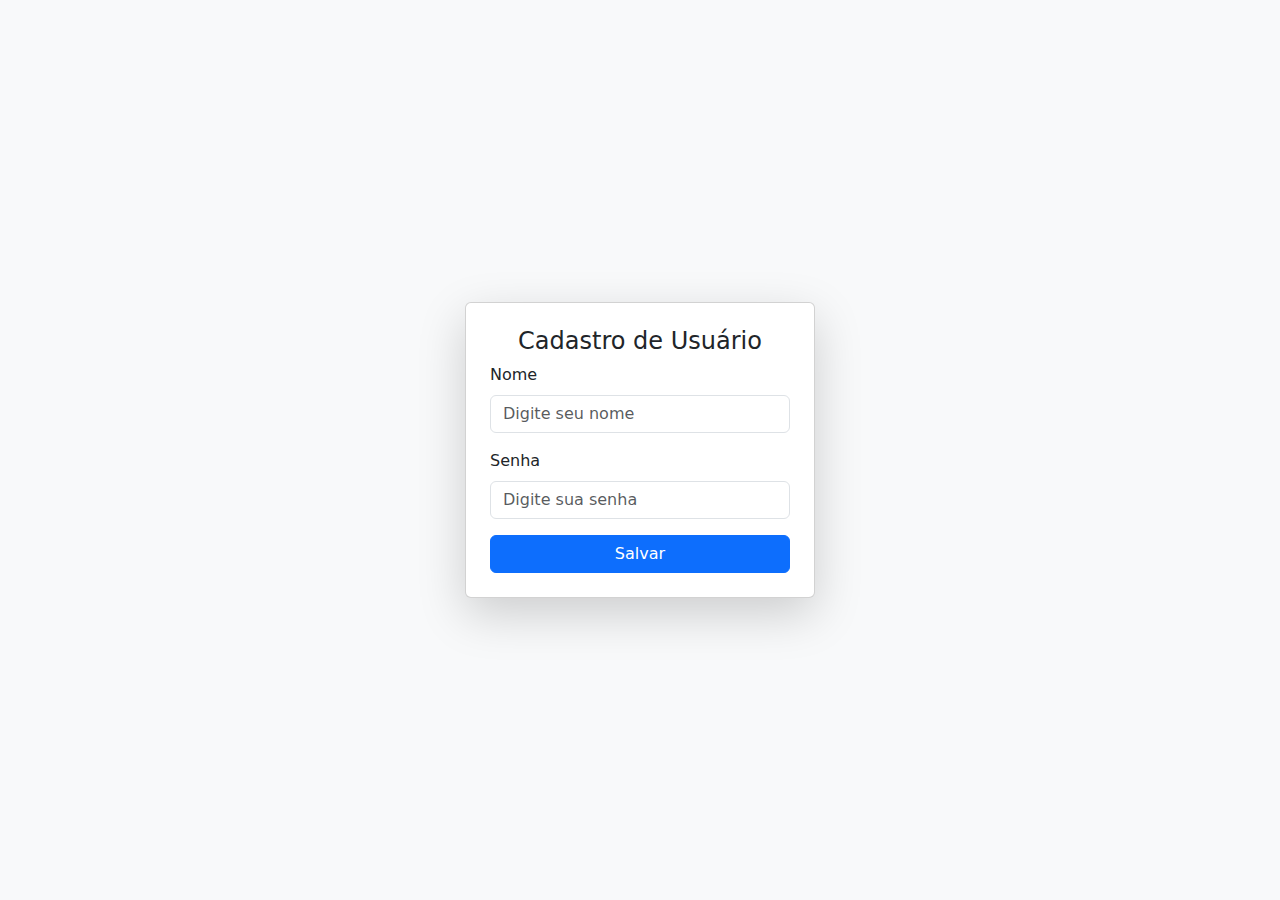
==== web/WEB-INF/telaCadastro.html @ bfdbbf50 "Projeto ImoveisWeb - primeira versão" ====
<!DOCTYPE html>
<!--
Click nbfs://nbhost/SystemFileSystem/Templates/Licenses/license-default.txt to change this license
Click nbfs://nbhost/SystemFileSystem/Templates/Other/html.html to edit this template
-->
<html lang="pt">
<head>
    <meta charset="UTF-8">
    <meta name="viewport" content="width=device-width, initial-scale=1.0">
    <title>Cadastro de Usuário</title>
    <link href="https://cdn.jsdelivr.net/npm/bootstrap@5.3.0/dist/css/bootstrap.min.css" rel="stylesheet">
</head>
<body class="d-flex justify-content-center align-items-center vh-100 bg-light">

    <div class="card p-4 shadow-lg" style="width: 350px;">
        <h4 class="text-center">Cadastro de Usuário</h4>
        <form>
            <div class="mb-3">
                <label for="nome" class="form-label">Nome</label>
                <input type="text" class="form-control" id="nome" placeholder="Digite seu nome">
            </div>
            <div class="mb-3">
                <label for="senha" class="form-label">Senha</label>
                <input type="password" class="form-control" id="senha" placeholder="Digite sua senha">
            </div>
            <button type="submit" class="btn btn-primary w-100">Salvar</button>
        </form>
    </div>

</body>
</html>
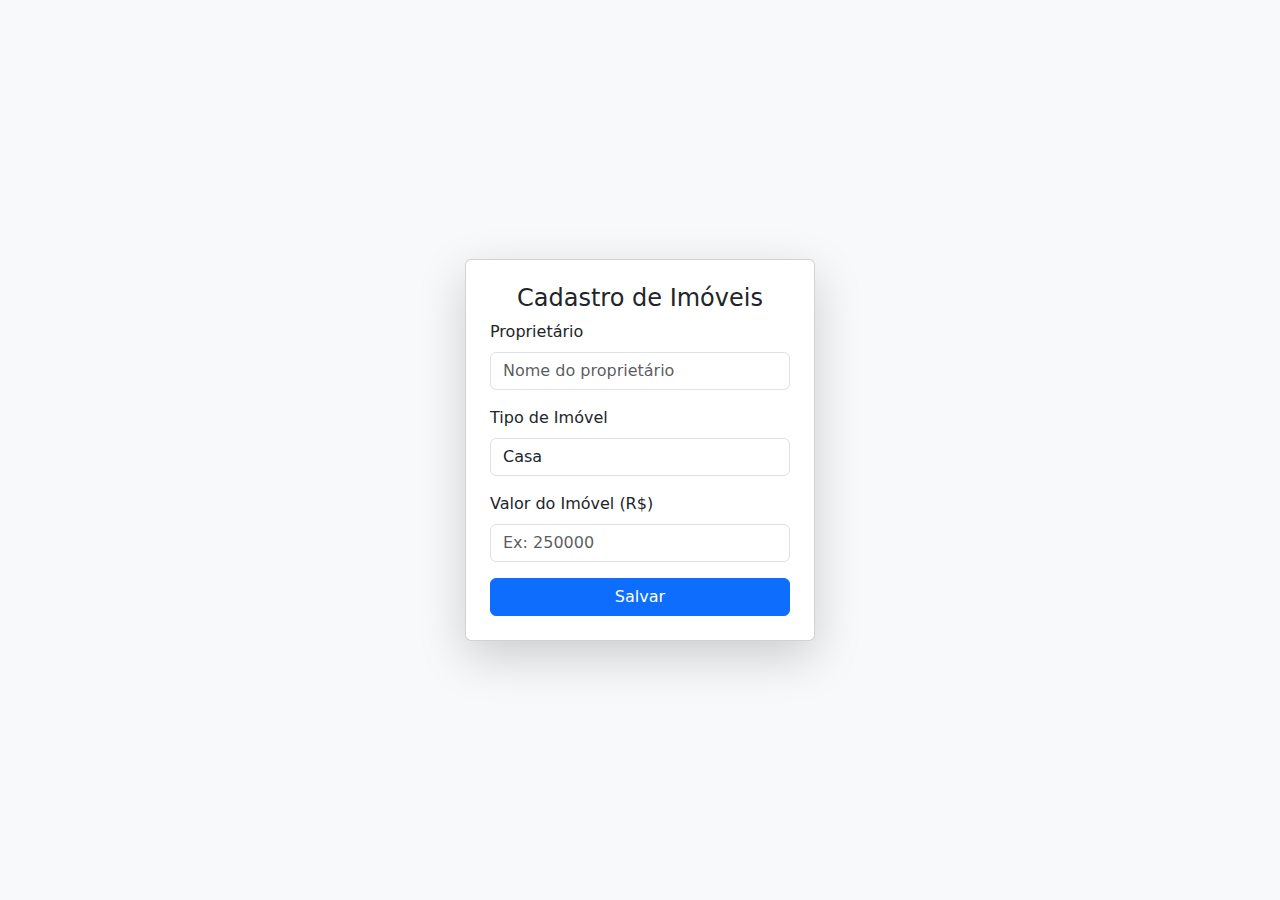
==== commit 4541392a: "Atualização do formulário para Cadastro de Imóveis" ====
--- a/web/WEB-INF/telaCadastro.html
+++ b/web/WEB-INF/telaCadastro.html
@@ -1,27 +1,30 @@
 <!DOCTYPE html>
-<!--
-Click nbfs://nbhost/SystemFileSystem/Templates/Licenses/license-default.txt to change this license
-Click nbfs://nbhost/SystemFileSystem/Templates/Other/html.html to edit this template
--->
 <html lang="pt">
 <head>
     <meta charset="UTF-8">
     <meta name="viewport" content="width=device-width, initial-scale=1.0">
-    <title>Cadastro de Usuário</title>
+    <title>Cadastro de Imóveis</title>
     <link href="https://cdn.jsdelivr.net/npm/bootstrap@5.3.0/dist/css/bootstrap.min.css" rel="stylesheet">
 </head>
 <body class="d-flex justify-content-center align-items-center vh-100 bg-light">
 
     <div class="card p-4 shadow-lg" style="width: 350px;">
-        <h4 class="text-center">Cadastro de Usuário</h4>
+        <h4 class="text-center">Cadastro de Imóveis</h4>
         <form>
             <div class="mb-3">
-                <label for="nome" class="form-label">Nome</label>
-                <input type="text" class="form-control" id="nome" placeholder="Digite seu nome">
+                <label for="proprietario" class="form-label">Proprietário</label>
+                <input type="text" class="form-control" id="proprietario" placeholder="Nome do proprietário">
             </div>
             <div class="mb-3">
-                <label for="senha" class="form-label">Senha</label>
-                <input type="password" class="form-control" id="senha" placeholder="Digite sua senha">
+                <label for="tipoImovel" class="form-label">Tipo de Imóvel</label>
+                <select class="form-control" id="tipoImovel">
+                    <option value="casa">Casa</option>
+                    <option value="apartamento">Apartamento</option>
+                </select>
+            </div>
+            <div class="mb-3">
+                <label for="valor" class="form-label">Valor do Imóvel (R$)</label>
+                <input type="number" class="form-control" id="valor" placeholder="Ex: 250000">
             </div>
             <button type="submit" class="btn btn-primary w-100">Salvar</button>
         </form>
